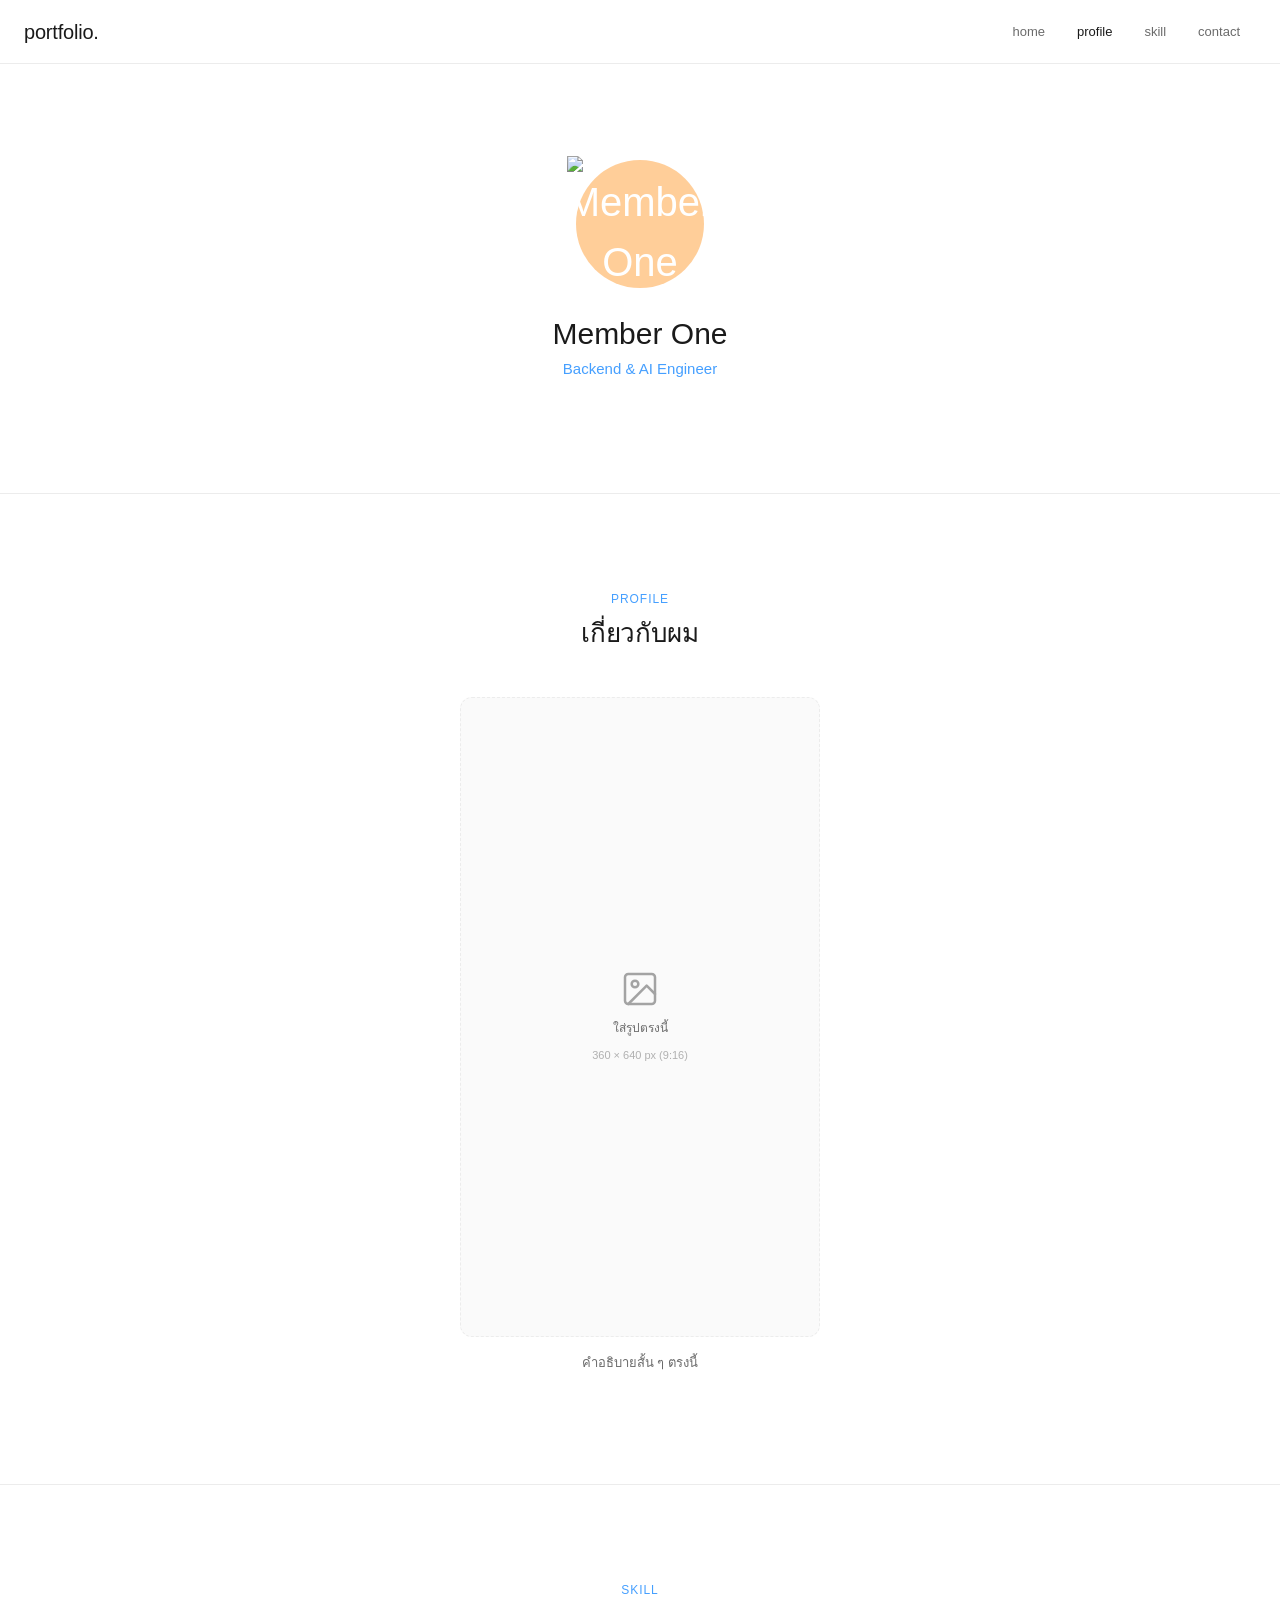
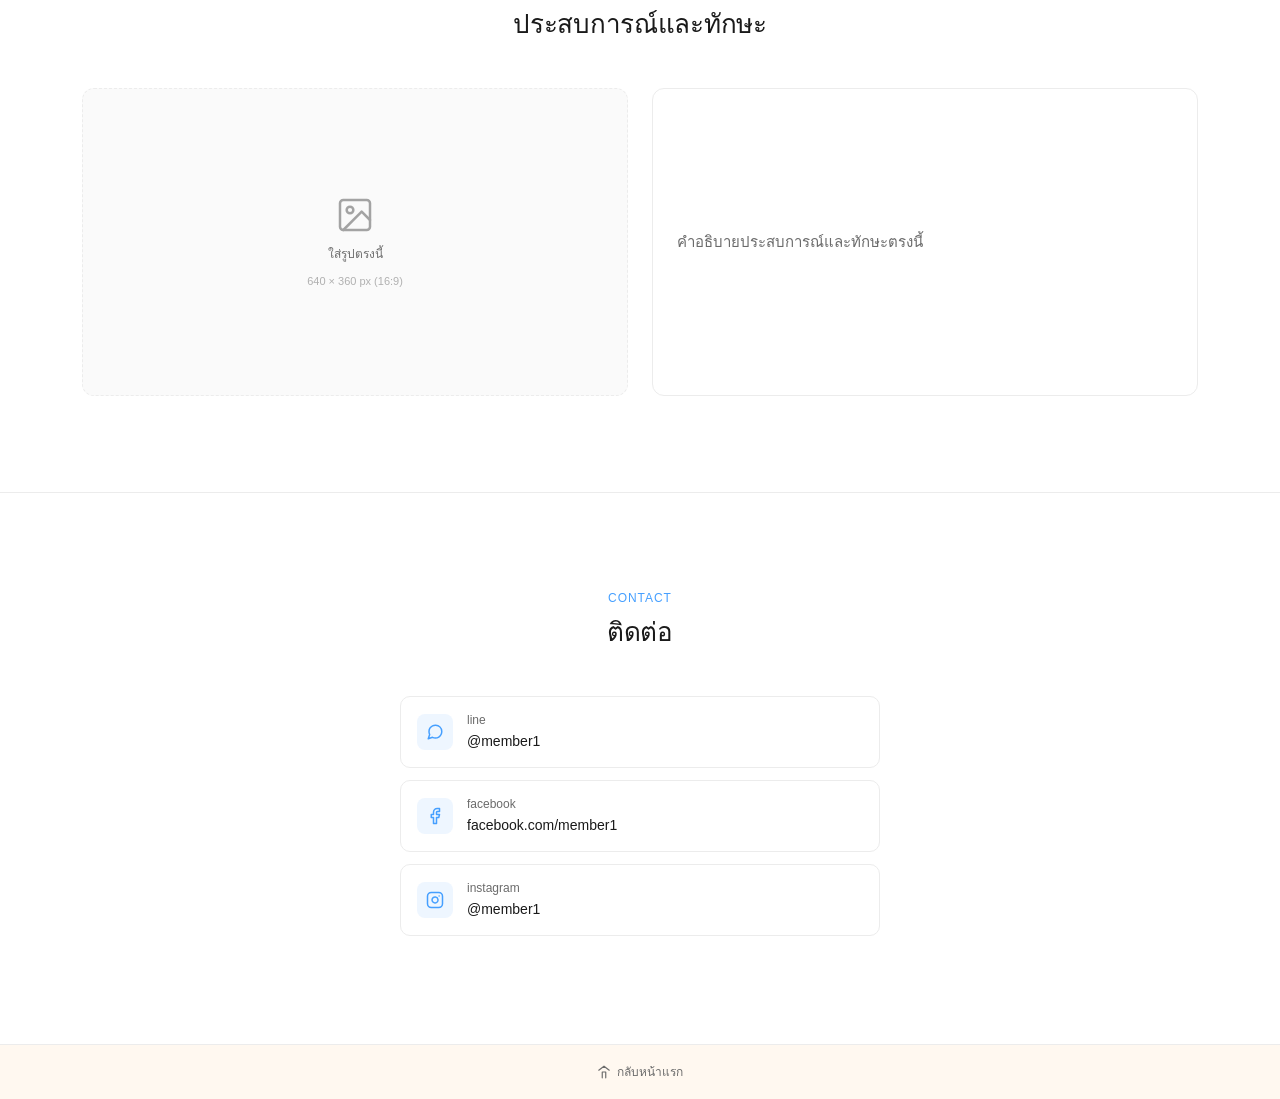
==== member1.html @ beedef67 "Add files via upload" ====
<!DOCTYPE html>
<html lang="th">
<head>
<meta charset="UTF-8">
<meta name="viewport" content="width=device-width, initial-scale=1.0">
<title>Member One — Resume</title>
<link rel="icon" href="data:,">
<link href="https://cdnjs.cloudflare.com/ajax/libs/bootstrap/5.3.3/css/bootstrap.min.css" rel="stylesheet">
<link href="style.css" rel="stylesheet">
</head>
<body>

<!-- hidden SVG filters simulating color-blindness (method A) -->
<svg width="0" height="0" style="position:absolute">
  <defs>
    <filter id="protanopia">
      <feColorMatrix type="matrix" values="
        0.567 0.433 0     0 0
        0.558 0.442 0     0 0
        0     0.242 0.758 0 0
        0     0     0     1 0" />
    </filter>
    <filter id="deuteranopia">
      <feColorMatrix type="matrix" values="
        0.625 0.375 0   0 0
        0.7   0.3   0   0 0
        0     0.3   0.7 0 0
        0     0     0   1 0" />
    </filter>
    <filter id="tritanopia">
      <feColorMatrix type="matrix" values="
        0.95 0.05  0     0 0
        0    0.433 0.567 0 0
        0    0.475 0.525 0 0
        0    0     0     1 0" />
    </filter>
  </defs>
</svg>

<nav class="navbar navbar-expand-md site-nav fixed-top">
  <div class="container-fluid px-3 px-md-4">
    <a class="navbar-brand" href="index.html">portfolio.</a>

    <button class="navbar-toggler" type="button" data-bs-toggle="collapse" data-bs-target="#navMenu" aria-label="Toggle navigation">
      <span class="navbar-toggler-icon"></span>
    </button>

    <div class="collapse navbar-collapse" id="navMenu">
      <ul class="navbar-nav ms-auto">
        <li class="nav-item"><a class="nav-link" href="index.html">home</a></li>
        <li class="nav-item"><a class="nav-link" href="#profile">profile</a></li>
        <li class="nav-item"><a class="nav-link" href="#skill">skill</a></li>
        <li class="nav-item"><a class="nav-link" href="#contact">contact</a></li>
      </ul>
    </div>
  </div>
</nav>

<main style="padding-top:64px;">

  <!-- part 1: photo, name, job title -->
  <section id="home" class="resume-section text-center">
    <div class="avatar"><img src="path/to/member1.jpg" alt="Member One"></div>
    <h1 class="resume-name">Member One</h1>
    <p class="resume-title">Backend &amp; AI Engineer</p>
  </section>

  <!-- extra section: short bio -->
  <section id="profile" class="resume-section text-center">
    <p class="section-label">profile</p>
    <h2 class="section-title">เกี่ยวกับผม</h2>
    <div class="profile-photo profile-photo--portrait">
      <svg viewBox="0 0 24 24" fill="none" stroke="currentColor" stroke-width="1.5" stroke-linecap="round" stroke-linejoin="round"><rect x="3" y="3" width="18" height="18" rx="2"></rect><circle cx="9" cy="9" r="2"></circle><path d="m21 15-5-5L5 21"></path></svg>
      <span class="photo-hint">ใส่รูปตรงนี้</span>
      <span class="photo-size">360 × 640 px (9:16)</span>
    </div>
    <p class="profile-caption">คำอธิบายสั้น ๆ ตรงนี้</p>
  </section>

  <!-- part 2: experience + skills -->
  <section id="skill" class="resume-section">
    <p class="section-label">skill</p>
    <h2 class="section-title">ประสบการณ์และทักษะ</h2>

    <div class="container">
      <div class="row g-4 align-items-stretch">
        <div class="col-md-6">
          <div class="profile-photo">
            <svg viewBox="0 0 24 24" fill="none" stroke="currentColor" stroke-width="1.5" stroke-linecap="round" stroke-linejoin="round"><rect x="3" y="3" width="18" height="18" rx="2"></rect><circle cx="9" cy="9" r="2"></circle><path d="m21 15-5-5L5 21"></path></svg>
            <span class="photo-hint">ใส่รูปตรงนี้</span>
            <span class="photo-size">640 × 360 px (16:9)</span>
          </div>
        </div>
        <div class="col-md-6">
          <div class="profile-desc-box">
            <p class="profile-text">คำอธิบายประสบการณ์และทักษะตรงนี้</p>
          </div>
        </div>
      </div>
    </div>
  </section>

  <!-- part 3: contact -->
  <section id="contact" class="resume-section">
    <p class="section-label">contact</p>
    <h2 class="section-title">ติดต่อ</h2>

    <div class="contact-grid">
      <a href="https://line.me/" class="contact-row" target="_blank" rel="noopener">
        <span class="icon-wrap">
          <svg viewBox="0 0 24 24" fill="none" stroke="currentColor" stroke-width="2" stroke-linecap="round" stroke-linejoin="round"><path d="M21 11.5a8.38 8.38 0 0 1-.9 3.8 8.5 8.5 0 0 1-7.6 4.7 8.38 8.38 0 0 1-3.8-.9L3 21l1.9-5.7a8.38 8.38 0 0 1-.9-3.8 8.5 8.5 0 0 1 4.7-7.6 8.38 8.38 0 0 1 3.8-.9h.5a8.48 8.48 0 0 1 8 8v.5z"></path></svg>
        </span>
        <span><span class="label d-block">line</span><span class="value">@member1</span></span>
      </a>
      <a href="https://facebook.com/" class="contact-row" target="_blank" rel="noopener">
        <span class="icon-wrap">
          <svg viewBox="0 0 24 24" fill="none" stroke="currentColor" stroke-width="2" stroke-linecap="round" stroke-linejoin="round"><path d="M18 2h-3a5 5 0 0 0-5 5v3H7v4h3v8h4v-8h3l1-4h-4V7a1 1 0 0 1 1-1h3z"></path></svg>
        </span>
        <span><span class="label d-block">facebook</span><span class="value">facebook.com/member1</span></span>
      </a>
      <a href="https://instagram.com/" class="contact-row" target="_blank" rel="noopener">
        <span class="icon-wrap">
          <svg viewBox="0 0 24 24" fill="none" stroke="currentColor" stroke-width="2" stroke-linecap="round" stroke-linejoin="round"><rect x="2" y="2" width="20" height="20" rx="5"></rect><path d="M16 11.37A4 4 0 1 1 12.63 8 4 4 0 0 1 16 11.37z"></path><line x1="17.5" y1="6.5" x2="17.51" y2="6.5"></line></svg>
        </span>
        <span><span class="label d-block">instagram</span><span class="value">@member1</span></span>
      </a>
    </div>
  </section>

</main>

<footer class="site-footer">
  <a href="index.html">
    <svg viewBox="0 0 24 24" fill="none" stroke="currentColor" stroke-width="2" stroke-linecap="round" stroke-linejoin="round"><path d="m3 9 9-7 9 7"></path><path d="M9 22V12h6v10"></path></svg>
    กลับหน้าแรก
  </a>
</footer>

<script src="https://cdnjs.cloudflare.com/ajax/libs/bootstrap/5.3.3/js/bootstrap.bundle.min.js"></script>
<script src="script.js"></script>
</body>
</html>
---- style.css ----
:root {
  --white: #ffffff;
  --peach: #ffce99;
  --blue: #459fff;
  --text: #1a1a1a;
  --text-muted: #6b6b6b;
  --border: #ececec;
}

* { box-sizing: border-box; }

html, body {
  height: 100%;
  background: var(--white);
  font-family: -apple-system, BlinkMacSystemFont, "Segoe UI", Roboto, Helvetica, Arial, sans-serif;
  color: var(--text);
  transition: filter 0.2s ease;
}

a { text-decoration: none; }

/* ---------- colorblind simulation filters (method A) ---------- */
html.cb-protanopia   { filter: url(#protanopia); }
html.cb-deuteranopia { filter: url(#deuteranopia); }
html.cb-tritanopia   { filter: url(#tritanopia); }

/* ---------- navbar ---------- */
.site-nav {
  background: var(--white) !important;
  border-bottom: 1px solid var(--border);
  height: 64px;
}

.site-nav .navbar-brand {
  font-weight: 500;
  color: var(--text) !important;
  letter-spacing: -0.01em;
}

.site-nav .nav-link {
  font-size: 13px;
  color: var(--text-muted) !important;
  margin: 0 8px;
}
.site-nav .nav-link:hover,
.site-nav .nav-link.active { color: var(--text) !important; }

/* ---------- settings gear (landing page only) ---------- */
.settings-btn {
  background: none;
  border: none;
  cursor: pointer;
  width: 36px;
  height: 36px;
  border-radius: 8px;
  display: flex;
  align-items: center;
  justify-content: center;
  color: var(--text-muted);
  transition: background 0.15s ease, color 0.15s ease;
}
.settings-btn:hover { background: #f7f7f7; color: var(--text); }
.settings-btn.active { color: var(--blue); background: #eef6ff; }
.settings-btn svg { width: 20px; height: 20px; }
.settings-btn.spin svg { animation: spin 0.5s ease; }
@keyframes spin { from { transform: rotate(0deg); } to { transform: rotate(90deg); } }

.settings-panel {
  position: absolute;
  top: 48px;
  right: 0;
  width: 240px;
  background: var(--white);
  border: 1px solid var(--border);
  border-radius: 10px;
  padding: 6px;
  display: none;
  box-shadow: 0 4px 16px rgba(0,0,0,0.06);
  z-index: 200;
}
.settings-panel.open { display: block; }

.settings-label {
  font-size: 11px;
  font-weight: 500;
  color: var(--text-muted);
  padding: 10px 12px 6px;
  letter-spacing: 0.02em;
}

.mode-option {
  display: flex;
  align-items: center;
  gap: 10px;
  width: 100%;
  padding: 10px 12px;
  border: none;
  background: none;
  border-radius: 8px;
  font-size: 13px;
  color: var(--text);
  cursor: pointer;
  text-align: left;
}
.mode-option:hover { background: #f7f7f7; }
.mode-option.selected { background: var(--blue); color: var(--white); }

.mode-dot {
  width: 8px; height: 8px;
  border-radius: 50%;
  border: 1.5px solid currentColor;
  flex-shrink: 0;
}
.mode-option.selected .mode-dot { background: var(--white); border-color: var(--white); }

/* ---------- hero (landing page) ---------- */
.hero-wrap {
  position: relative;
  min-height: calc(100vh - 64px);
  display: flex;
  align-items: center;
  justify-content: center;
  overflow: hidden;
}

.circle-peach {
  position: absolute;
  top: -80px;
  right: -100px;
  width: 320px;
  height: 320px;
  border-radius: 50%;
  background: var(--peach);
  opacity: 0.55;
}

.circle-blue {
  position: absolute;
  bottom: -100px;
  left: -100px;
  width: 260px;
  height: 260px;
  border-radius: 50%;
  background: var(--blue);
  opacity: 0.12;
}

.hero {
  position: relative;
  text-align: center;
  max-width: 520px;
  padding: 80px 24px;
}

.eyebrow {
  font-size: 12px;
  letter-spacing: 0.08em;
  text-transform: uppercase;
  color: var(--blue);
  font-weight: 500;
  margin-bottom: 18px;
}

.hero h1 {
  font-size: 34px;
  font-weight: 500;
  line-height: 1.35;
  margin-bottom: 16px;
  letter-spacing: -0.01em;
}

.hero .subtitle {
  font-size: 15px;
  color: var(--text-muted);
  line-height: 1.6;
  margin: 0 auto 36px;
  max-width: 420px;
}

.links { display: flex; gap: 14px; justify-content: center; flex-wrap: wrap; }

.link-btn {
  display: inline-flex;
  align-items: center;
  gap: 8px;
  padding: 13px 26px;
  border-radius: 8px;
  font-size: 14px;
  font-weight: 500;
  border: 1.5px solid transparent;
  transition: opacity 0.15s ease;
}
.link-btn:hover { opacity: 0.85; }
.link-btn svg { width: 16px; height: 16px; }

.link-primary { background: var(--blue); color: var(--white) !important; }
.link-secondary { background: var(--white); color: var(--blue) !important; border-color: var(--blue); }

/* ---------- footer bar ---------- */
.site-footer {
  background: #fff8f0;
  border-top: 1px solid var(--border);
  padding: 18px 24px;
  display: flex;
  justify-content: center;
  gap: 32px;
}
.site-footer a {
  display: inline-flex;
  align-items: center;
  gap: 6px;
  font-size: 12px;
  color: var(--text-muted) !important;
}
.site-footer a:hover { color: var(--text) !important; }
.site-footer svg { width: 14px; height: 14px; }

/* ---------- resume pages ---------- */
.resume-section {
  scroll-margin-top: 80px;
  padding: 96px 24px;
  border-bottom: 1px solid var(--border);
}
.resume-section:last-of-type { border-bottom: none; }

.section-label {
  font-size: 12px;
  letter-spacing: 0.08em;
  text-transform: uppercase;
  color: var(--blue);
  font-weight: 500;
  margin-bottom: 10px;
  text-align: center;
}

.section-title {
  font-size: 26px;
  font-weight: 500;
  text-align: center;
  margin-bottom: 48px;
  letter-spacing: -0.01em;
}

/* home section */
#home {
  border-bottom: 1px solid var(--border);
}
.avatar {
  width: 128px;
  height: 128px;
  border-radius: 50%;
  background: var(--peach);
  display: flex;
  align-items: center;
  justify-content: center;
  margin: 0 auto 28px;
  color: var(--white);
  font-size: 40px;
  font-weight: 500;
}
.resume-name {
  font-size: 30px;
  font-weight: 500;
  text-align: center;
  margin-bottom: 6px;
}
.resume-title {
  font-size: 15px;
  color: var(--blue);
  text-align: center;
  font-weight: 500;
}

/* profile section */
/* profile section: vertical photo + tiny caption */
.profile-photo {
  width: 100%;
  aspect-ratio: 16 / 9;
  border: 1.5px dashed var(--border);
  border-radius: 12px;
  background: #fafafa;
  display: flex;
  flex-direction: column;
  align-items: center;
  justify-content: center;
  gap: 10px;
  color: var(--text-muted);
}
.profile-photo--portrait {
  width: 360px;
  max-width: 100%;
  height: 640px;
  aspect-ratio: auto;
  margin: 0 auto;
}
.profile-photo svg { width: 40px; height: 40px; opacity: 0.6; }
.profile-photo .photo-hint { font-size: 12px; }
.profile-photo .photo-size { font-size: 11px; color: #b0b0b0; }

.profile-caption {
  margin-top: 16px;
  font-size: 13px;
  color: var(--text-muted);
}

.profile-desc-box {
  height: 100%;
  min-height: 220px;
  border: 1px solid var(--border);
  border-radius: 12px;
  padding: 24px;
  display: flex;
  align-items: center;
}

.profile-text {
  color: var(--text-muted);
  font-size: 15px;
  line-height: 1.8;
  text-align: left;
  margin: 0;
}

/* skill section */
.skill-card {
  background: var(--white);
  border: 1px solid var(--border);
  border-radius: 10px;
  padding: 24px;
  height: 100%;
}
.skill-card h3 {
  font-size: 15px;
  font-weight: 500;
  margin-bottom: 6px;
}
.skill-card p {
  font-size: 13px;
  color: var(--text-muted);
  margin-bottom: 14px;
}
.skill-bar-track {
  height: 6px;
  border-radius: 4px;
  background: #f0f0f0;
  overflow: hidden;
}
.skill-bar-fill {
  height: 100%;
  background: var(--blue);
  border-radius: 4px;
}

.exp-item {
  border-left: 2px solid var(--peach);
  padding: 4px 0 4px 20px;
  margin-bottom: 28px;
}
.exp-item:last-child { margin-bottom: 0; }
.exp-role { font-size: 15px; font-weight: 500; }
.exp-meta { font-size: 12px; color: var(--text-muted); margin-bottom: 6px; }
.exp-desc { font-size: 13px; color: var(--text-muted); line-height: 1.6; }

/* contact section */
.contact-grid { max-width: 480px; margin: 0 auto; }
.contact-row {
  display: flex;
  align-items: center;
  gap: 14px;
  padding: 14px 16px;
  border: 1px solid var(--border);
  border-radius: 10px;
  margin-bottom: 12px;
  color: var(--text) !important;
}
.contact-row:hover { border-color: var(--blue); }
.contact-row .icon-wrap {
  width: 36px; height: 36px;
  border-radius: 8px;
  background: #eef6ff;
  color: var(--blue);
  display: flex; align-items: center; justify-content: center;
  flex-shrink: 0;
}
.contact-row .icon-wrap svg { width: 18px; height: 18px; }
.contact-row .label { font-size: 12px; color: var(--text-muted); }
.contact-row .value { font-size: 14px; font-weight: 500; }
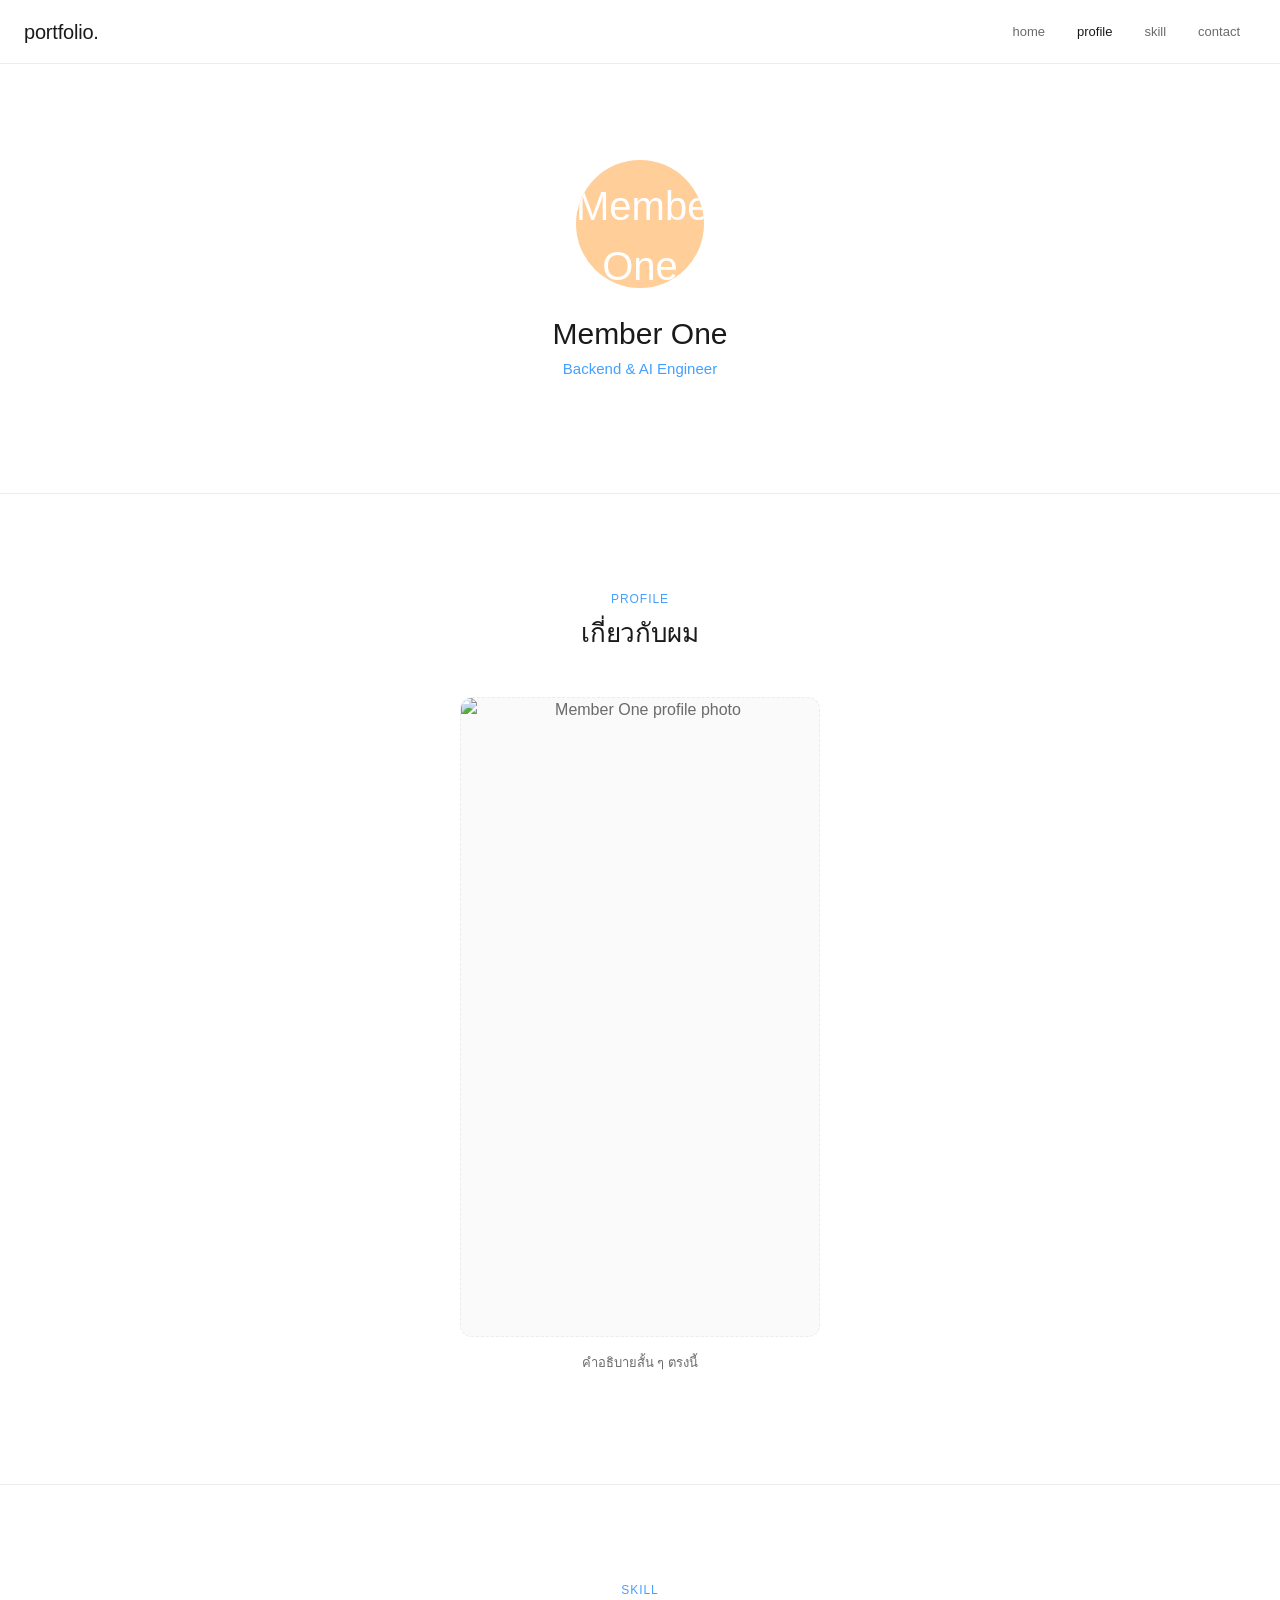
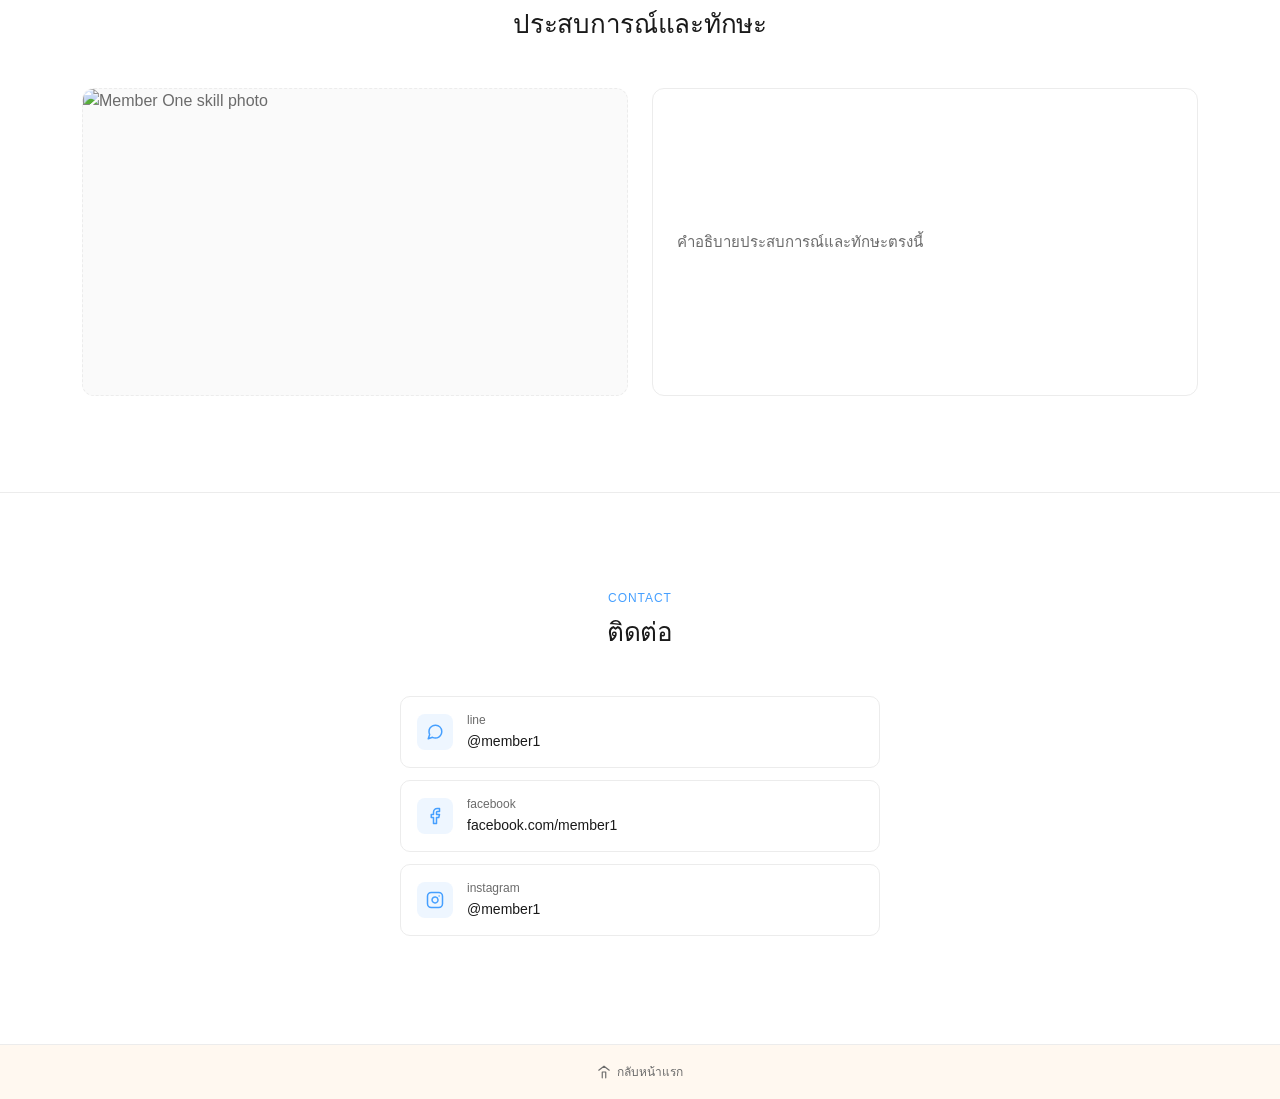
==== commit 07a08971: "Add files via upload" ====
--- a/member1.html
+++ b/member1.html
@@ -60,7 +60,7 @@
 
   <!-- part 1: photo, name, job title -->
   <section id="home" class="resume-section text-center">
-    <div class="avatar"><img src="path/to/member1.jpg" alt="Member One"></div>
+    <div class="avatar"><img src="images/member1-avatar.jpg" alt="Member One"></div>
     <h1 class="resume-name">Member One</h1>
     <p class="resume-title">Backend &amp; AI Engineer</p>
   </section>
@@ -70,9 +70,7 @@
     <p class="section-label">profile</p>
     <h2 class="section-title">เกี่ยวกับผม</h2>
     <div class="profile-photo profile-photo--portrait">
-      <svg viewBox="0 0 24 24" fill="none" stroke="currentColor" stroke-width="1.5" stroke-linecap="round" stroke-linejoin="round"><rect x="3" y="3" width="18" height="18" rx="2"></rect><circle cx="9" cy="9" r="2"></circle><path d="m21 15-5-5L5 21"></path></svg>
-      <span class="photo-hint">ใส่รูปตรงนี้</span>
-      <span class="photo-size">360 × 640 px (9:16)</span>
+      <img src="images/member1-profile.jpg" alt="Member One profile photo">
     </div>
     <p class="profile-caption">คำอธิบายสั้น ๆ ตรงนี้</p>
   </section>
@@ -86,9 +84,7 @@
       <div class="row g-4 align-items-stretch">
         <div class="col-md-6">
           <div class="profile-photo">
-            <svg viewBox="0 0 24 24" fill="none" stroke="currentColor" stroke-width="1.5" stroke-linecap="round" stroke-linejoin="round"><rect x="3" y="3" width="18" height="18" rx="2"></rect><circle cx="9" cy="9" r="2"></circle><path d="m21 15-5-5L5 21"></path></svg>
-            <span class="photo-hint">ใส่รูปตรงนี้</span>
-            <span class="photo-size">640 × 360 px (16:9)</span>
+            <img src="images/member1-skill.jpg" alt="Member One skill photo">
           </div>
         </div>
         <div class="col-md-6">
--- a/style.css
+++ b/style.css
@@ -257,6 +257,12 @@
   color: var(--white);
   font-size: 40px;
   font-weight: 500;
+  overflow: hidden;
+}
+.avatar img {
+  width: 100%;
+  height: 100%;
+  object-fit: cover;
 }
 .resume-name {
   font-size: 30px;
@@ -279,12 +285,17 @@
   border: 1.5px dashed var(--border);
   border-radius: 12px;
   background: #fafafa;
-  display: flex;
-  flex-direction: column;
-  align-items: center;
-  justify-content: center;
-  gap: 10px;
-  color: var(--text-muted);
+  overflow: hidden;
+  display: flex;
+  align-items: center;
+  justify-content: center;
+  color: var(--text-muted);
+}
+.profile-photo img {
+  width: 100%;
+  height: 100%;
+  object-fit: cover;
+  display: block;
 }
 .profile-photo--portrait {
   width: 360px;
@@ -293,9 +304,6 @@
   aspect-ratio: auto;
   margin: 0 auto;
 }
-.profile-photo svg { width: 40px; height: 40px; opacity: 0.6; }
-.profile-photo .photo-hint { font-size: 12px; }
-.profile-photo .photo-size { font-size: 11px; color: #b0b0b0; }
 
 .profile-caption {
   margin-top: 16px;
